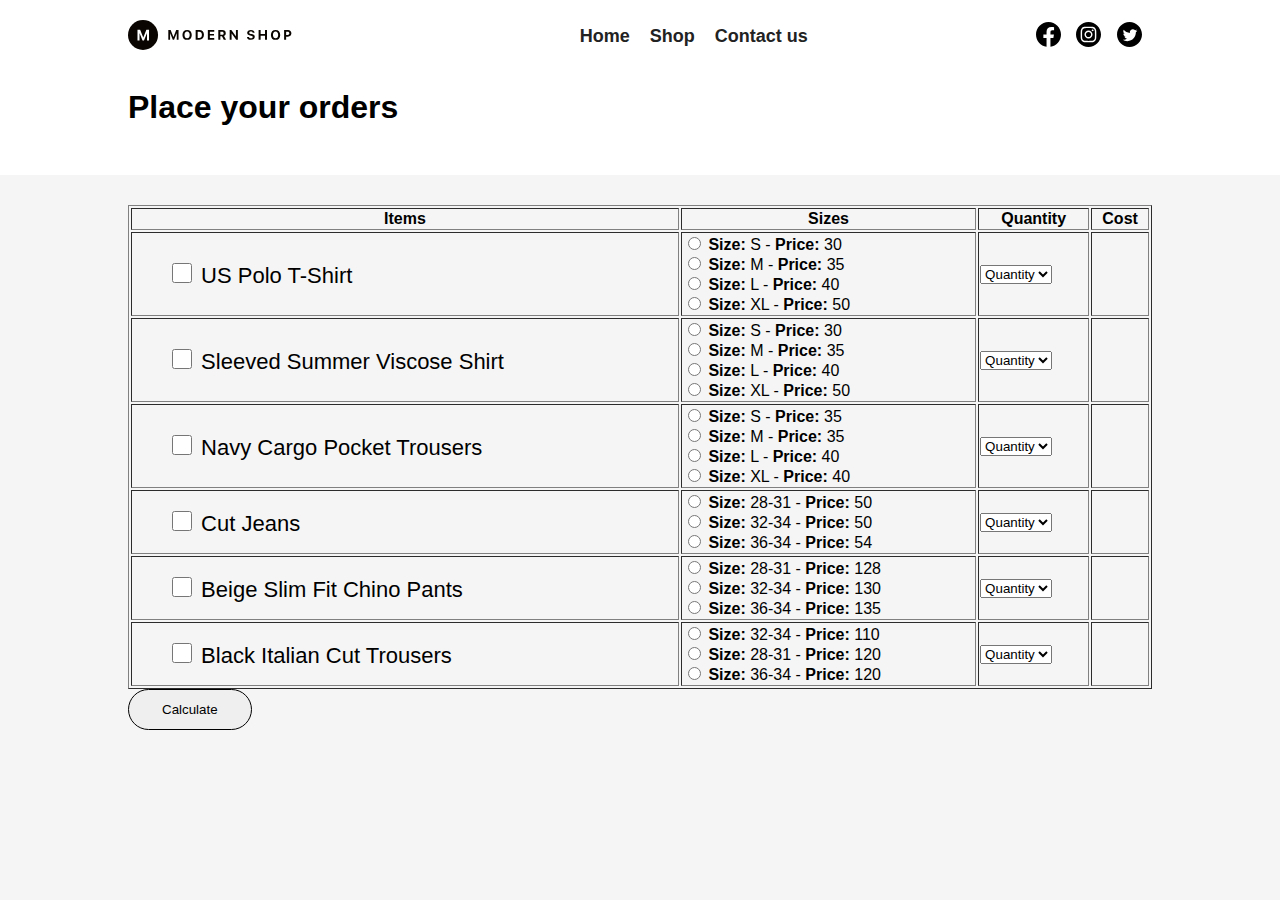
==== order.html @ 34efb7f7 "Almost completed" ====
<!DOCTYPE html>
<html>
	<head>
		<meta charset="utf-8">
		<meta http-equiv="X-UA-Compatible" content="IE=edge">
		<title>Modern Shop</title>
		<meta name="description" content="Men Clothing store made for web programing semester project.">
		<meta name="viewport" content="width=device-width, initial-scale=1">
		<link rel="stylesheet" href="./assets/styles/main.css">
		
		<script src="./assets/js/app.js" defer></script>

	</head>
	<body>
		

		<!-- Navbar starts here -->
		<nav class="navbar">
			<div class="container flex align-center justify-between">
				<a href="/"><img class="logo" src="./assets/images/logo.svg" /></a>
				<ul class="navbar_items">
					<li class="navbar_link"><a href="/">Home</a></li>
					<li class="navbar_link"><a href="./shop.html">Shop</a></li>
					<li class="navbar_link"><a href="/">Contact us</a></li>
				</ul>
				<div class="navbar_brand">
					<a href="https://facebook.com/itszbari" target="_blank" rel="noopener noreferrer">
						<img src="./assets/images/fb.svg" class="icon" alt="Facebook Logo">
					</a>
					<a href="https://instagram.com/its_zbari" target="_blank" rel="noopener noreferrer">
						<img src="./assets/images/insta.svg" class="icon" alt="Instagram Logo">
					</a>
					<a href="https://twitter.com/itszbari" target="_blank" rel="noopener noreferrer">
						<img src="./assets/images/twitter.svg" class="icon" alt="Twitter Logo">
					</a>
				</div>
			</div>
		</nav>
		<!-- Navbar ends here -->

	<header class="shop_header">
		<div class="container flex align-center justify-between">
			<div class="shop_header_content">
				<h1>Place your orders</h1>
			</div>
		</div>		
	</header>

	<div class="container">
		<form id="order">
				<table border="1px" style="width: 100%;">
					<thead>
						<tr>
							<th>Items</th>
							<th>Sizes</th>
							<th>Quantity</th>
							<th>Cost</th>
						</tr>
					</thead>
					<tbody id="order_items">
					</tbody>
				</table>
				<button class="button">Calculate</button>
				<div id="final_cost"></div>
		</form>
	</div>

	</body>
</html>
---- assets/styles/main.css ----
/** Variables */

:root {
	--c-primary: #fe6847;
	--c-primary-dark: #d45c41;
	--c-dark: #222;
}

/** Reset */

body {
	margin: 0;
	padding: 0;
	box-sizing: border-box;
	font-size: 16px;
	font-family: 'Segoe UI', Tahoma, Geneva, Verdana, sans-serif;
	background-color: whitesmoke;
}

a {
	text-decoration: none;
}

/** Utility Classes */

.container {
	width: 80vw;
	margin: 0 auto;
}


.container-small {
	width: 60vw;
	margin: 50px auto;
}

.mt-20 {
	margin-top: 20px
}

.mb-20 {
	margin-bottom: 20px
}

.flex	{ display: flex }
.justify-between { justify-content: space-between }
.align-center { align-items: center }
.text-white { color: white }
.text-primary { color: var(--c-primary) }

/**  Typography Starts Here */
.title {
	font-size: 35px;
}
.text-center {
	text-align: center;
}

.lead {
	font-size: 18px;
	margin-bottom: 30px;
}

/**  Typography Ends Here */


/**  Buttons Starts Here */
.button {
	padding: 12px 33px;
	white-space: nowrap;
	border-width: 1px;
	border-radius: 50px;
	border-style: solid;
	display: inline-block;

}

.button-primary {
	background-color: var(--c-primary);
	color: white;
	border-color: var(--c-primary);
	transition: .2s all ease-in-out;
}
.button-primary:hover {
	background-color: var(--c-primary-dark);
	color: white;
	border-color: var(--c-primary-dark);
	transition: .2s all ease-in-out;
}


.button-outline-primary {
	background-color: white;
	color: var(--c-primary);
	border-color: var(--c-primary);
	transition: .2s all ease-in-out;
}
.button-outline-primary:hover {
	background-color: var(--c-primary-dark);
	color: white;
	border-color: var(--c-primary-dark);
	transition: .2s all ease-in-out;
}



.button-outline-light {
	background-color: transparent;
	color: white;
	border-color: white;
	transition: .2s all ease-in-out;
}
.button-outline-light:hover {
	background-color: white;
	color: var(--c-dark);
	border-color: white;
	transition: .2s all ease-in-out;
}


/**  Buttons Ends Here */


/**  Navbar Starts Here */

.navbar {
	background-color: white;
	padding: 10px 0;
	position: fixed;
	width: 100vw;
}

.navbar .navbar_brand {
	font-size: 20px;
	font-weight: 600;
	color: var(--c-primary);
	transition: .2s all ease-in-out;
}

.navbar .logo {
	height: 30px;
}

.icon {
	height: 25px;
	margin-right: 10px;
}

.navbar .navbar_brand:hover {
	color: var(--c-primary-dark);
	transition: .2s all ease-in-out;
}

.navbar .navbar_items {
	list-style: none;
	display: flex;
}
.navbar .navbar_items .navbar_link a {
	padding-left: 20px;
	font-size: 18px;
	font-weight: bolder;
	color: var(--c-dark);
	transition: .2s all ease-in-out;
}
.navbar .navbar_items .navbar_link a:hover {
	color: var(--c-primary);
	transition: .2s all ease-in-out;
}
/**  Navbar Ends Here */


header {
	background-color: white;
}

header.home_header {
	padding: 40px auto;
	background-image: linear-gradient(to bottom,rgba(0,0,0,0.8), rgba(0,0,0,0.8)), url('../images/header/home.jpg') ;
	background-repeat: no-repeat;
	background-size: cover;
	background-position: right top;
	min-height: 100vh;
	display: flex;
	align-items: center;
}

header.home_header .home_header_content {
	width: 50%;
	color: white;

}

header.home_header .home_header_content h1 {
	font-size: 80px;
	text-transform: uppercase;
	line-height: 1;
}

header.shop_header {
	padding-top: 40px;
		height: 15vh;
	display: flex;
	margin-bottom: 30px;
	align-items: center;
}

.row {
	display: flex;
  flex-wrap: wrap;
}

.item {
  flex: 25%;
  padding: 20px;
	margin-bottom: 30px;
}

.item img {
	width: 100%;
	border-radius: 20px;
	box-shadow: 0 0 20px rgba(0,0,0,0.2);
}

.check {
	font-size: 22px;
	padding-left: 35px;
	cursor: pointer;

}
.check>input {
	font-size: 20px;
	cursor: pointer;
}

input[type=checkbox] {width:20px; height:20px;}
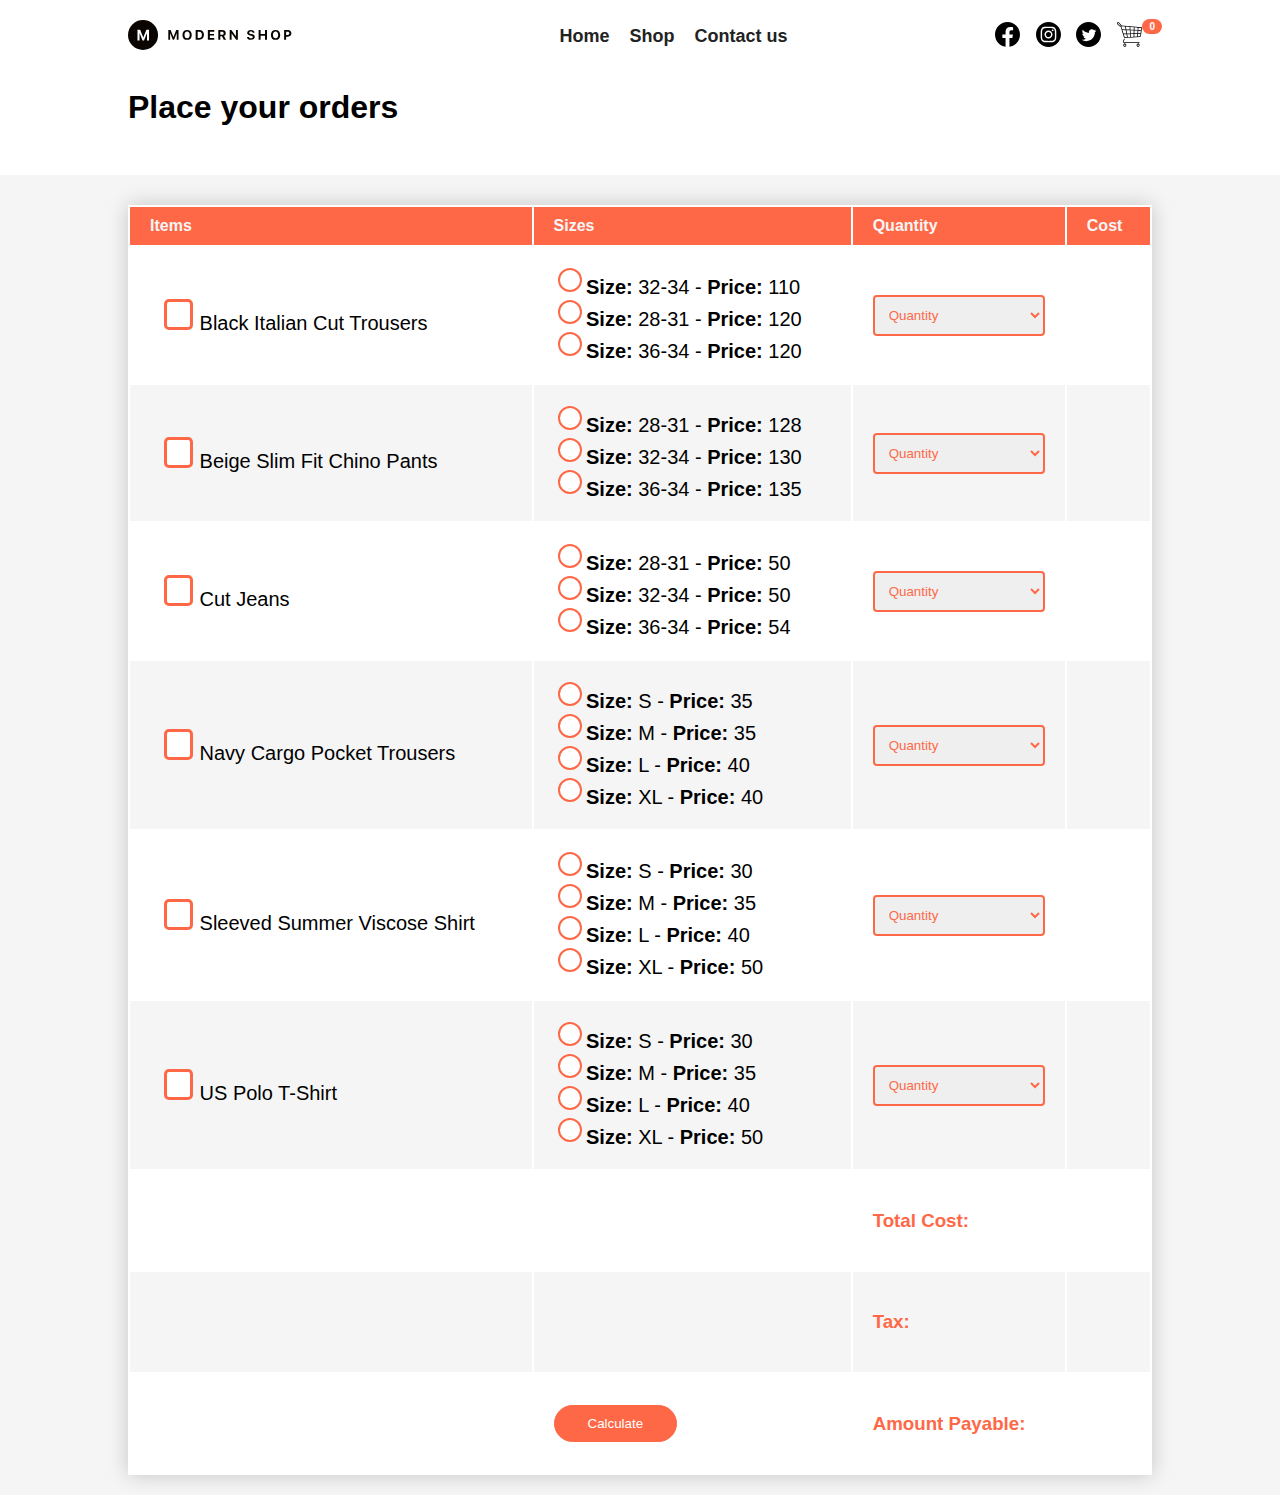
==== commit 34804033: "Finished" ====
--- a/order.html
+++ b/order.html
@@ -3,7 +3,7 @@
 	<head>
 		<meta charset="utf-8">
 		<meta http-equiv="X-UA-Compatible" content="IE=edge">
-		<title>Modern Shop</title>
+		<title>Cart | Modern Shop</title>
 		<meta name="description" content="Men Clothing store made for web programing semester project.">
 		<meta name="viewport" content="width=device-width, initial-scale=1">
 		<link rel="stylesheet" href="./assets/styles/main.css">
@@ -21,7 +21,7 @@
 				<ul class="navbar_items">
 					<li class="navbar_link"><a href="/">Home</a></li>
 					<li class="navbar_link"><a href="./shop.html">Shop</a></li>
-					<li class="navbar_link"><a href="/">Contact us</a></li>
+					<li class="navbar_link"><a href="./contact-us.html">Contact us</a></li>
 				</ul>
 				<div class="navbar_brand">
 					<a href="https://facebook.com/itszbari" target="_blank" rel="noopener noreferrer">
@@ -32,6 +32,10 @@
 					</a>
 					<a href="https://twitter.com/itszbari" target="_blank" rel="noopener noreferrer">
 						<img src="./assets/images/twitter.svg" class="icon" alt="Twitter Logo">
+					</a>
+					<a href="./order.html" class="por">
+						<img src="./assets/images/cart.svg" class="icon" alt="Cart icon">
+						<span id="cart_badge">0</span>
 					</a>
 				</div>
 			</div>
@@ -48,8 +52,10 @@
 
 	<div class="container">
 		<form id="order">
-				<table border="1px" style="width: 100%;">
+		
+				<table>
 					<thead>
+						
 						<tr>
 							<th>Items</th>
 							<th>Sizes</th>
@@ -58,10 +64,39 @@
 						</tr>
 					</thead>
 					<tbody id="order_items">
+						<tr>
+							<td></td>
+							<td>				
+							</td>
+							<td><h3 class="text-primary">Total Cost:</h3></td>
+							<td><h3 id="total_cost"></h3></td>
+						</tr>
+						<tr>
+							<td></td>
+							<td></td>
+							<td><h3 class="text-primary">Tax:</h3></td>
+							<td><h3 id="tax_cost"></h3></td>
+						</tr>
+						<tr>
+							<td></td>
+							<td>
+								<input type="submit" class="button pointer button-primary" value="Calculate" />
+							</td>
+							<td><h3 class="text-primary">Amount Payable:</h3></td>
+							<td><h3 id="final_cost"></h3></td>
+						</tr>
+						<tr id="confirmation" style="display: none;">
+							<td colspan="2">
+								<h3 class="text-primary">Do you accept this calculated payment?</h3>
+							</td>
+							<td colspan="2">
+								<button onclick="confirmation(1)" class="button pointer text-white button-primary bg-primary">Accept</button>
+								<button onclick="confirmation(0)" class="button pointer button-primary">Decline</button>
+							</td>
+						</tr>
 					</tbody>
 				</table>
-				<button class="button">Calculate</button>
-				<div id="final_cost"></div>
+				
 		</form>
 	</div>
 
--- a/assets/styles/main.css
+++ b/assets/styles/main.css
@@ -28,7 +28,8 @@
 	margin: 0 auto;
 }
 
-
+.bg-primary { background-color: var(--c-primary) !important;}
+.bg-dark { background-color: var(--c-dark) !important;}
 .container-small {
 	width: 60vw;
 	margin: 50px auto;
@@ -38,20 +39,58 @@
 	margin-top: 20px
 }
 
+.mr-20 { 
+	margin-right: 20px;
+}
+
 .mb-20 {
 	margin-bottom: 20px
 }
 
-.flex	{ display: flex }
-.justify-between { justify-content: space-between }
-.align-center { align-items: center }
-.text-white { color: white }
-.text-primary { color: var(--c-primary) }
+.l-0 {
+	line-height: 0;
+	font-size: 60px;
+}
+
+.p-60 {
+	padding: 60px;
+}
+
+.py-60 {
+	padding-top: 60px;
+	padding-bottom: 60px;
+}
+
+.flex {
+	display: flex
+}
+
+.justify-between {
+	justify-content: space-between
+}
+
+.align-center {
+	align-items: center
+}
+
+.text-white {
+	color: white !important
+}
+
+.text-primary {
+	color: var(--c-primary)
+}
 
 /**  Typography Starts Here */
 .title {
 	font-size: 35px;
 }
+
+.uppercase {
+	text-transform: uppercase;
+	font-weight: bold;
+}
+
 .text-center {
 	text-align: center;
 }
@@ -66,14 +105,23 @@
 
 /**  Buttons Starts Here */
 .button {
-	padding: 12px 33px;
+	padding: 10px 33px;
 	white-space: nowrap;
 	border-width: 1px;
 	border-radius: 50px;
 	border-style: solid;
 	display: inline-block;
-
-}
+	text-align: center;
+}
+
+button.button {
+	border: none !important;
+	background-color: transparent;
+	font-size: 16px;
+	font-weight: bold;
+	color: var(--c-primary);
+}
+
 
 .button-primary {
 	background-color: var(--c-primary);
@@ -81,6 +129,7 @@
 	border-color: var(--c-primary);
 	transition: .2s all ease-in-out;
 }
+
 .button-primary:hover {
 	background-color: var(--c-primary-dark);
 	color: white;
@@ -95,6 +144,7 @@
 	border-color: var(--c-primary);
 	transition: .2s all ease-in-out;
 }
+
 .button-outline-primary:hover {
 	background-color: var(--c-primary-dark);
 	color: white;
@@ -110,6 +160,7 @@
 	border-color: white;
 	transition: .2s all ease-in-out;
 }
+
 .button-outline-light:hover {
 	background-color: white;
 	color: var(--c-dark);
@@ -123,11 +174,15 @@
 
 /**  Navbar Starts Here */
 
+.navbar.transparent {
+	background-color: transparent;
+}
 .navbar {
 	background-color: white;
 	padding: 10px 0;
 	position: fixed;
 	width: 100vw;
+	z-index: 20;
 }
 
 .navbar .navbar_brand {
@@ -155,6 +210,7 @@
 	list-style: none;
 	display: flex;
 }
+
 .navbar .navbar_items .navbar_link a {
 	padding-left: 20px;
 	font-size: 18px;
@@ -162,10 +218,18 @@
 	color: var(--c-dark);
 	transition: .2s all ease-in-out;
 }
+.navbar.navbar.transparent .navbar_items .navbar_link a {
+	color: white
+}
+.navbar.navbar.transparent .navbar_items .navbar_link a:hover {
+	color: var(--c-primary);
+	transition: .2s all ease-in-out;
+}
 .navbar .navbar_items .navbar_link a:hover {
 	color: var(--c-primary);
 	transition: .2s all ease-in-out;
 }
+
 /**  Navbar Ends Here */
 
 
@@ -175,7 +239,7 @@
 
 header.home_header {
 	padding: 40px auto;
-	background-image: linear-gradient(to bottom,rgba(0,0,0,0.8), rgba(0,0,0,0.8)), url('../images/header/home.jpg') ;
+	background-image: linear-gradient(to bottom, rgba(0, 0, 0, 0.8), rgba(0, 0, 0, 0.8)), url('../images/header/home.jpg');
 	background-repeat: no-repeat;
 	background-size: cover;
 	background-position: right top;
@@ -198,7 +262,7 @@
 
 header.shop_header {
 	padding-top: 40px;
-		height: 15vh;
+	height: 15vh;
 	display: flex;
 	margin-bottom: 30px;
 	align-items: center;
@@ -206,30 +270,207 @@
 
 .row {
 	display: flex;
-  flex-wrap: wrap;
+	flex-wrap: wrap;
+	align-items: stretch;
 }
 
 .item {
-  flex: 25%;
-  padding: 20px;
+	flex: 25%;
+	padding: 20px;
 	margin-bottom: 30px;
+	display: flex;
+	flex-direction: column;
+	
 }
 
 .item img {
 	width: 100%;
 	border-radius: 20px;
-	box-shadow: 0 0 20px rgba(0,0,0,0.2);
-}
-
-.check {
-	font-size: 22px;
-	padding-left: 35px;
-	cursor: pointer;
-
-}
-.check>input {
+	transition: .3s all;
+
+}
+
+.item:hover > img {
+	box-shadow: 0 0 20px rgba(0, 0, 0, 0.2);
+	transition: .3s all;
+}
+
+
+.check input, .check,
+.radio {
 	font-size: 20px;
 	cursor: pointer;
 }
 
-input[type=checkbox] {width:20px; height:20px;}
+select {
+	width: 100%;
+	padding: 10px;
+	border: 2px solid var(--c-primary);
+	color:  var(--c-primary);
+	border-radius: 4px;
+	cursor: pointer;
+}
+select:focus, select:active {
+	outline: none;
+}
+.pointer {
+	cursor: pointer;
+}
+
+
+input[type=checkbox],
+input[type=radio],
+label {
+	width: 20px;
+	height: 20px;
+	cursor: pointer
+}
+
+
+input[type='radio']:after {
+	width: 20px;
+	height: 20px;
+	border-radius: 20px;
+	top: -2px;
+	left: -1px;
+	position: relative;
+	background-color: #fff;
+	content: '';
+	display: inline-block;
+	visibility: visible;
+	border: 2px solid var(--c-primary);
+}
+
+input[type='radio']:checked:after {
+	width: 20px;
+	height: 20px;
+	border-radius: 20px;
+	top: -2px;
+	left: -1px;
+	position: relative;
+	background-color: var(--c-primary);
+	content: '';
+	display: inline-block;
+	visibility: visible;
+	border: 2px solid  var(--c-primary);
+}
+
+
+input[type=checkbox] {
+	margin-right: 20px;
+  visibility: hidden;
+}
+
+input[type=text], input[type=email], textarea {
+	width: 100% !important;
+	padding: 10px 20px;
+	font-size: 16px;
+	border-radius: 4px;
+	outline: none !important;
+	border: 2px solid gray;
+	margin-bottom: 20px;
+}
+
+input[type=text]:active, input[type=text]:focus, input[type=email]:active, input[type=email]:focus, textarea:active, textarea:focus {
+	border-color: var(--c-primary);
+}
+
+.border-success {
+	border-color: green !important;
+}
+
+.border-danger {
+	border-color: red !important;
+}
+.error {
+color: red;
+font-weight: bold;
+}
+input[type=checkbox]:after {
+  content: " ";
+  background-color: #fff;
+  display: inline-block;
+  margin-left: 10px;
+  padding-bottom: 5px;
+  color: var(--c-primary);
+  width: 20px;
+  height: 20px;
+  visibility: visible;
+  border: 3px solid var(--c-primary);
+  padding-left: 3px;
+  border-radius: 5px;
+}
+
+input[type=checkbox]:checked:after {
+  content: "\2714";
+  padding: -5px;
+  font-weight: bold;
+}
+
+
+table {
+	width: 100%;
+	text-align: left;
+	background-color: white;
+	box-shadow: 0 0 20px rgba(0, 0, 0, 0.2);
+	margin-bottom: 20px;
+}
+tr:nth-child(even) {
+	
+	background-color: whitesmoke;
+}
+
+th {
+	padding: 10px 20px  !important;
+	background-color: var(--c-primary);
+	color: whitesmoke
+}
+
+td {
+	padding: 20px
+}
+
+
+#cart_badge {
+	background-color: var(--c-primary);
+	color: white;
+	position: absolute;
+	top: -10px;
+	right: -10px;
+	padding: 2px 7px;
+	font-size: 10px;
+	border-radius: 8px;
+}
+
+.por {
+	position: relative;
+}
+
+.mission, .about {
+	padding: 60px 
+}
+.after-primary:after {
+	display: block;
+	content: '';
+	width: 40px;
+	height: 3px;
+	margin-top: 10px;
+	background-color: var(--c-primary);
+}
+.after-white:after {
+	display: block;
+	content: '';
+	width: 40px;
+	height: 3px;
+	margin-top: 10px;
+	background-color: white;
+}
+.after-white-center:after {
+	display: block;
+	content: '';
+	width: 40px;
+	height: 3px;
+	margin: 10px auto;
+	background-color: white;
+}
+
